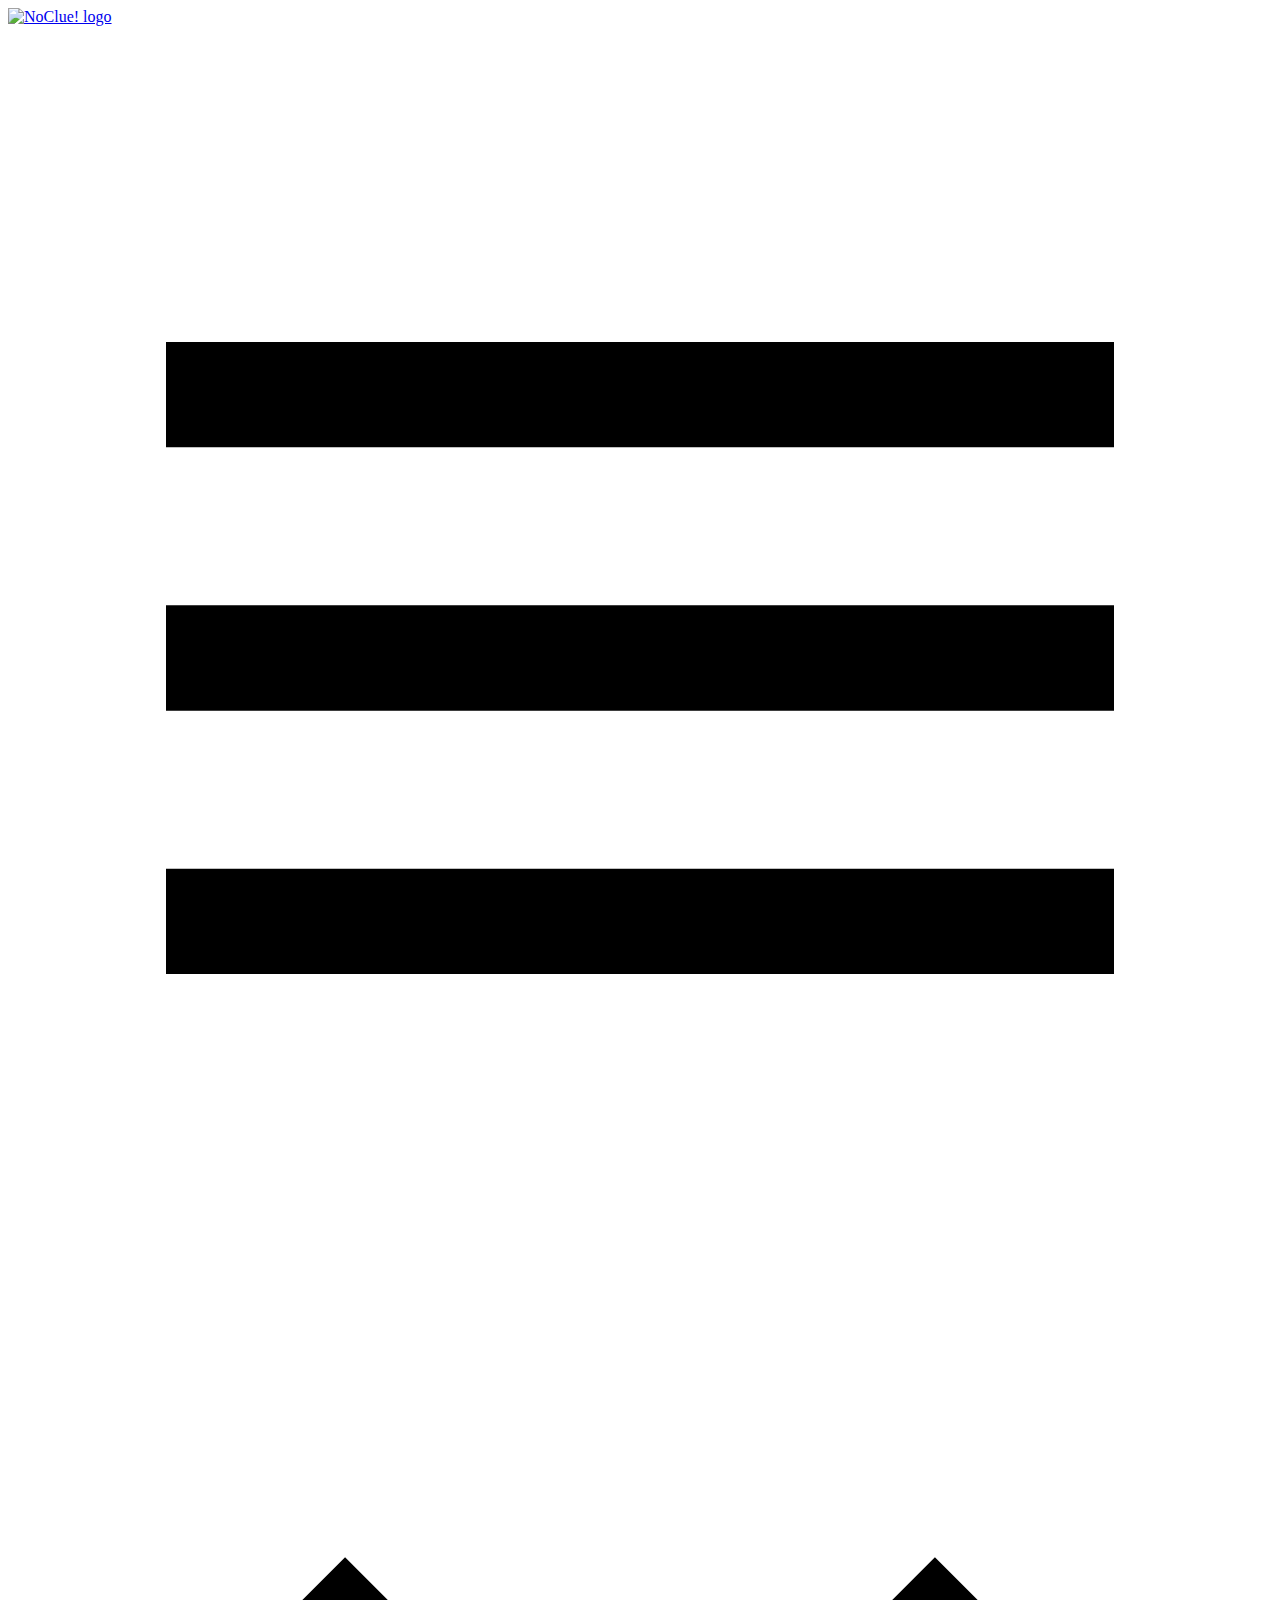
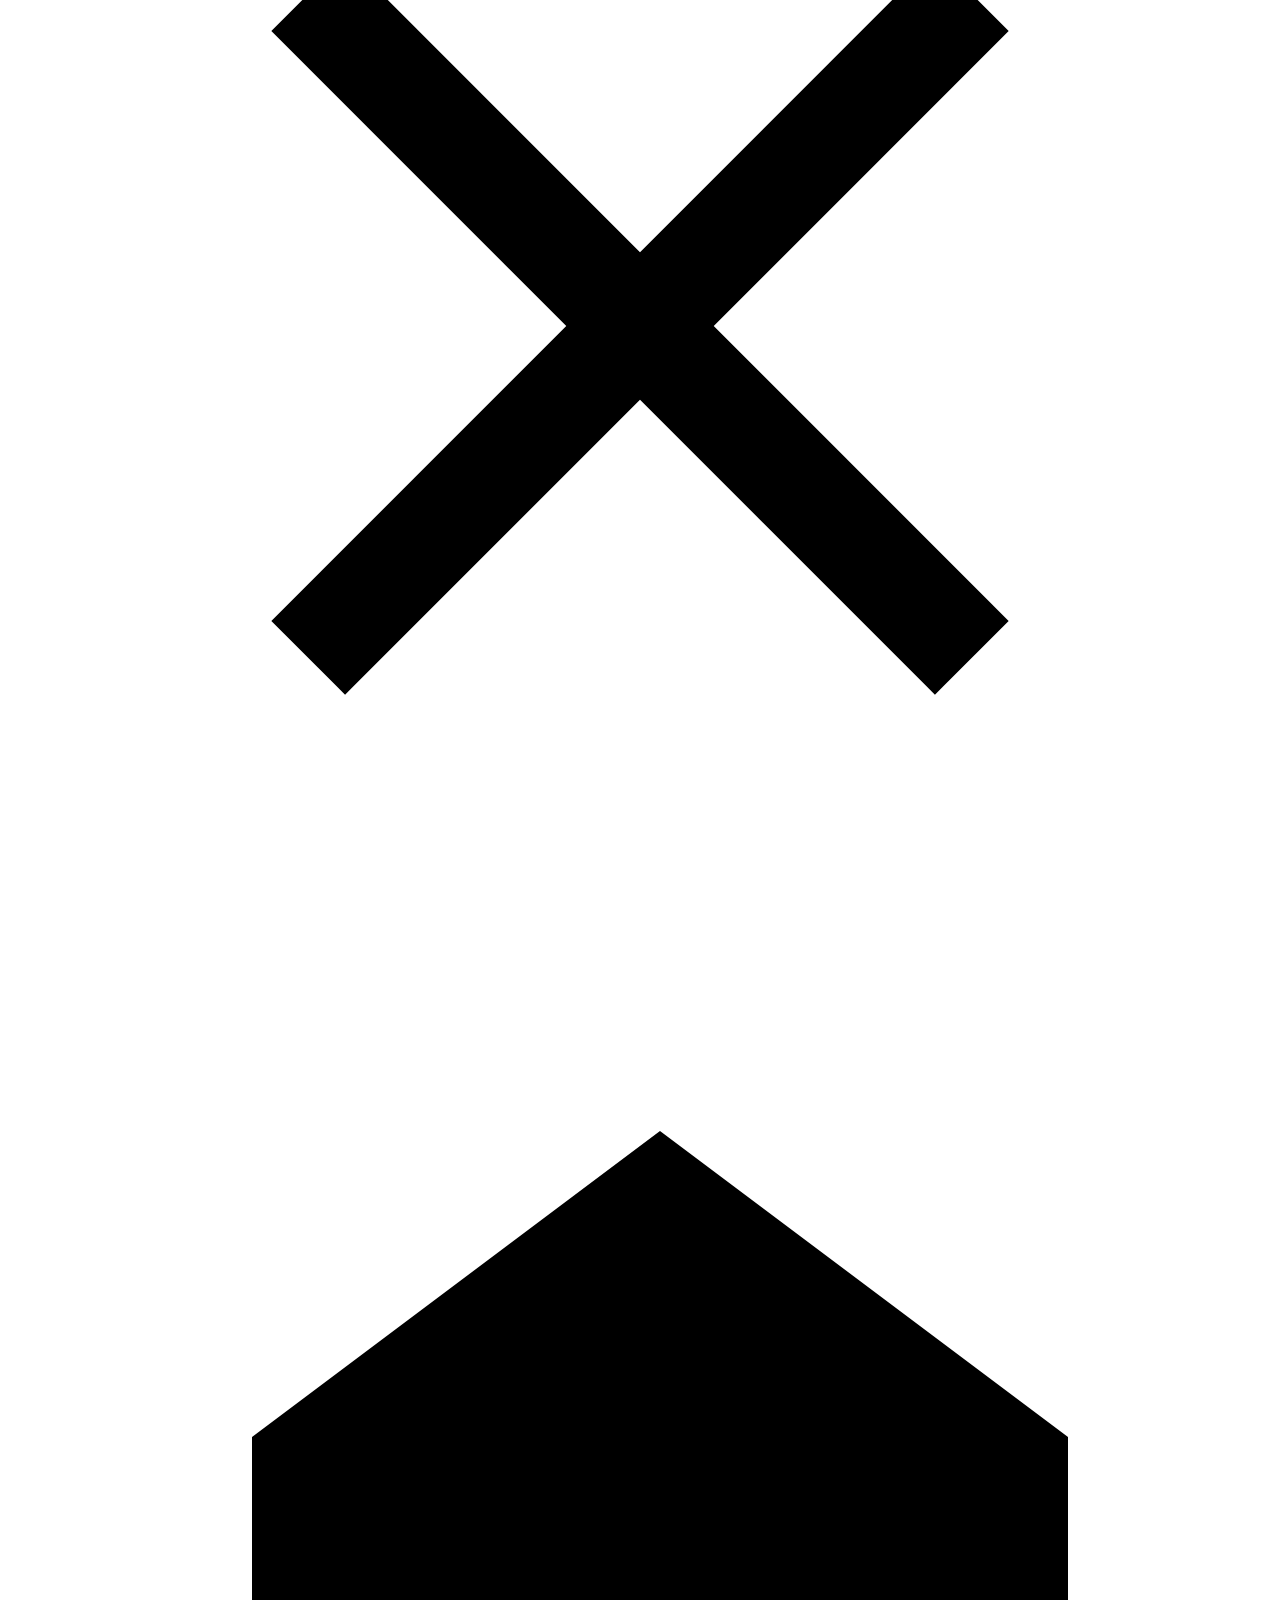
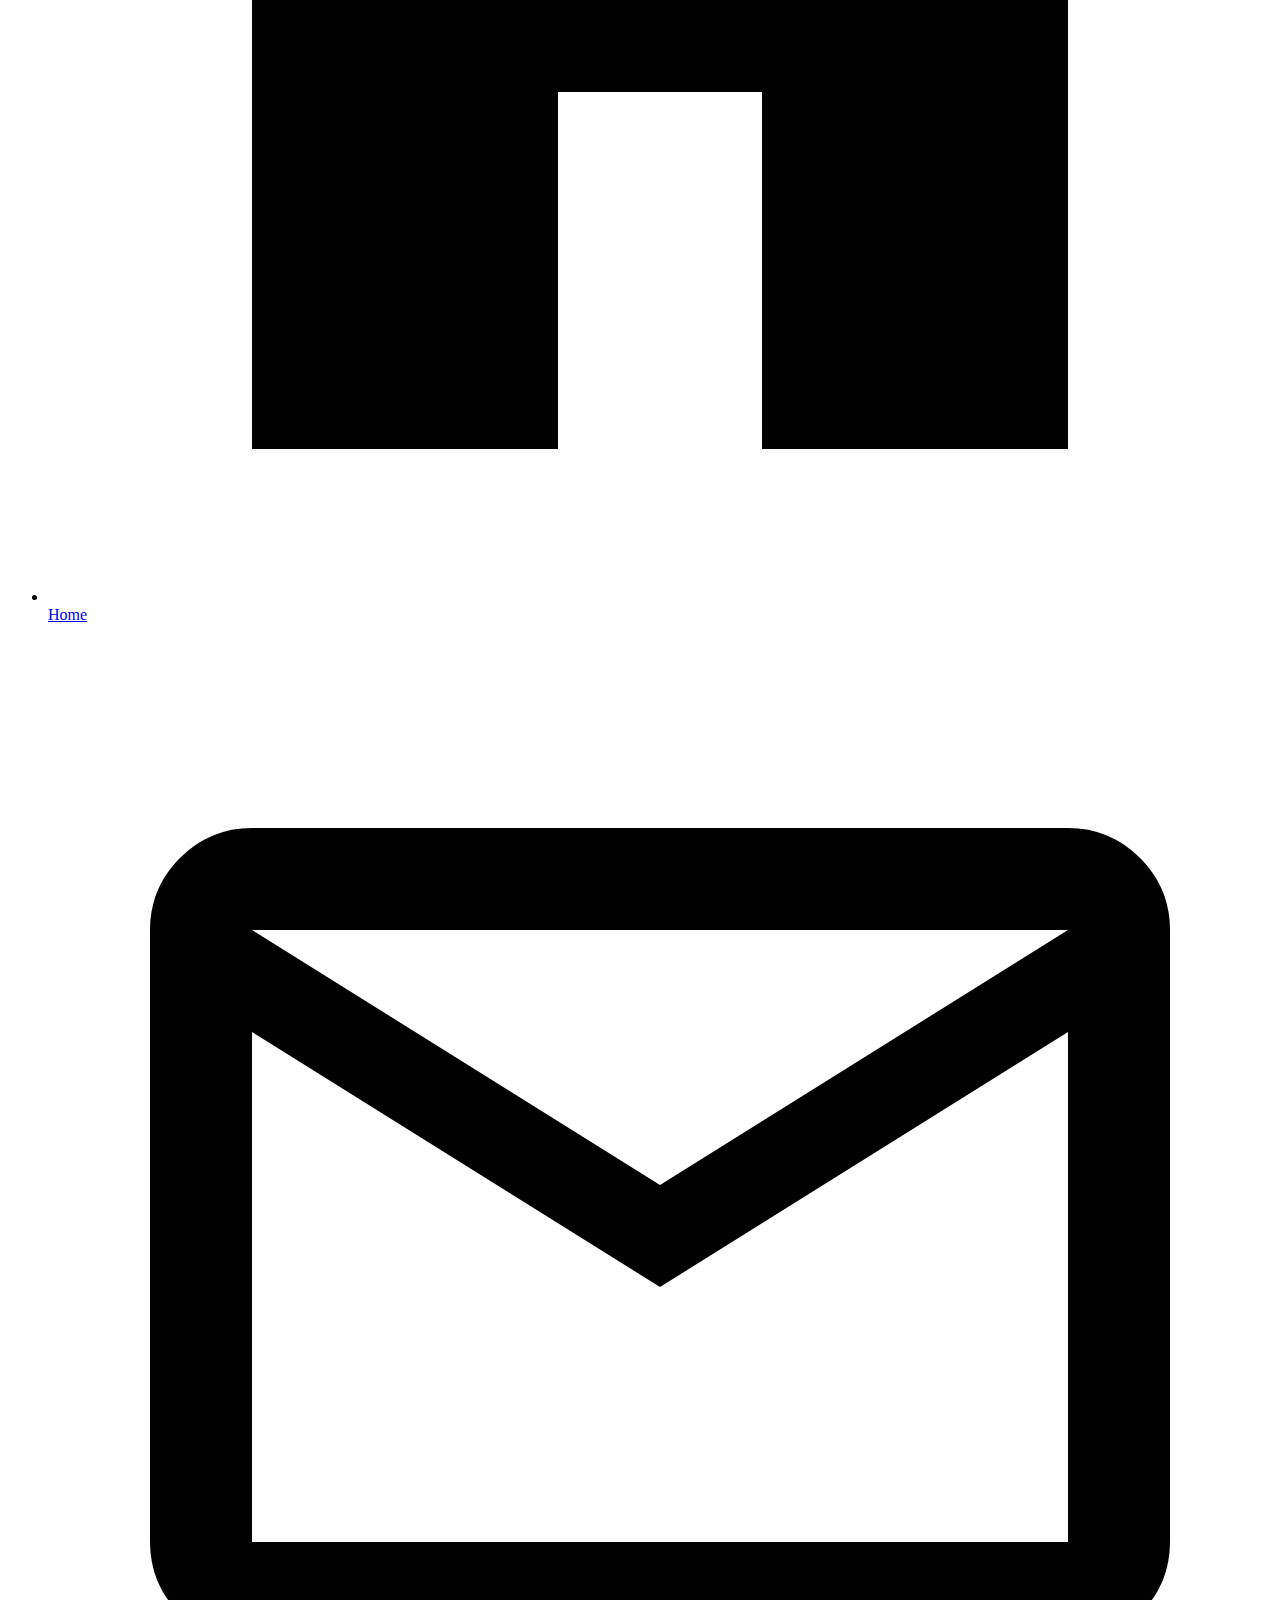
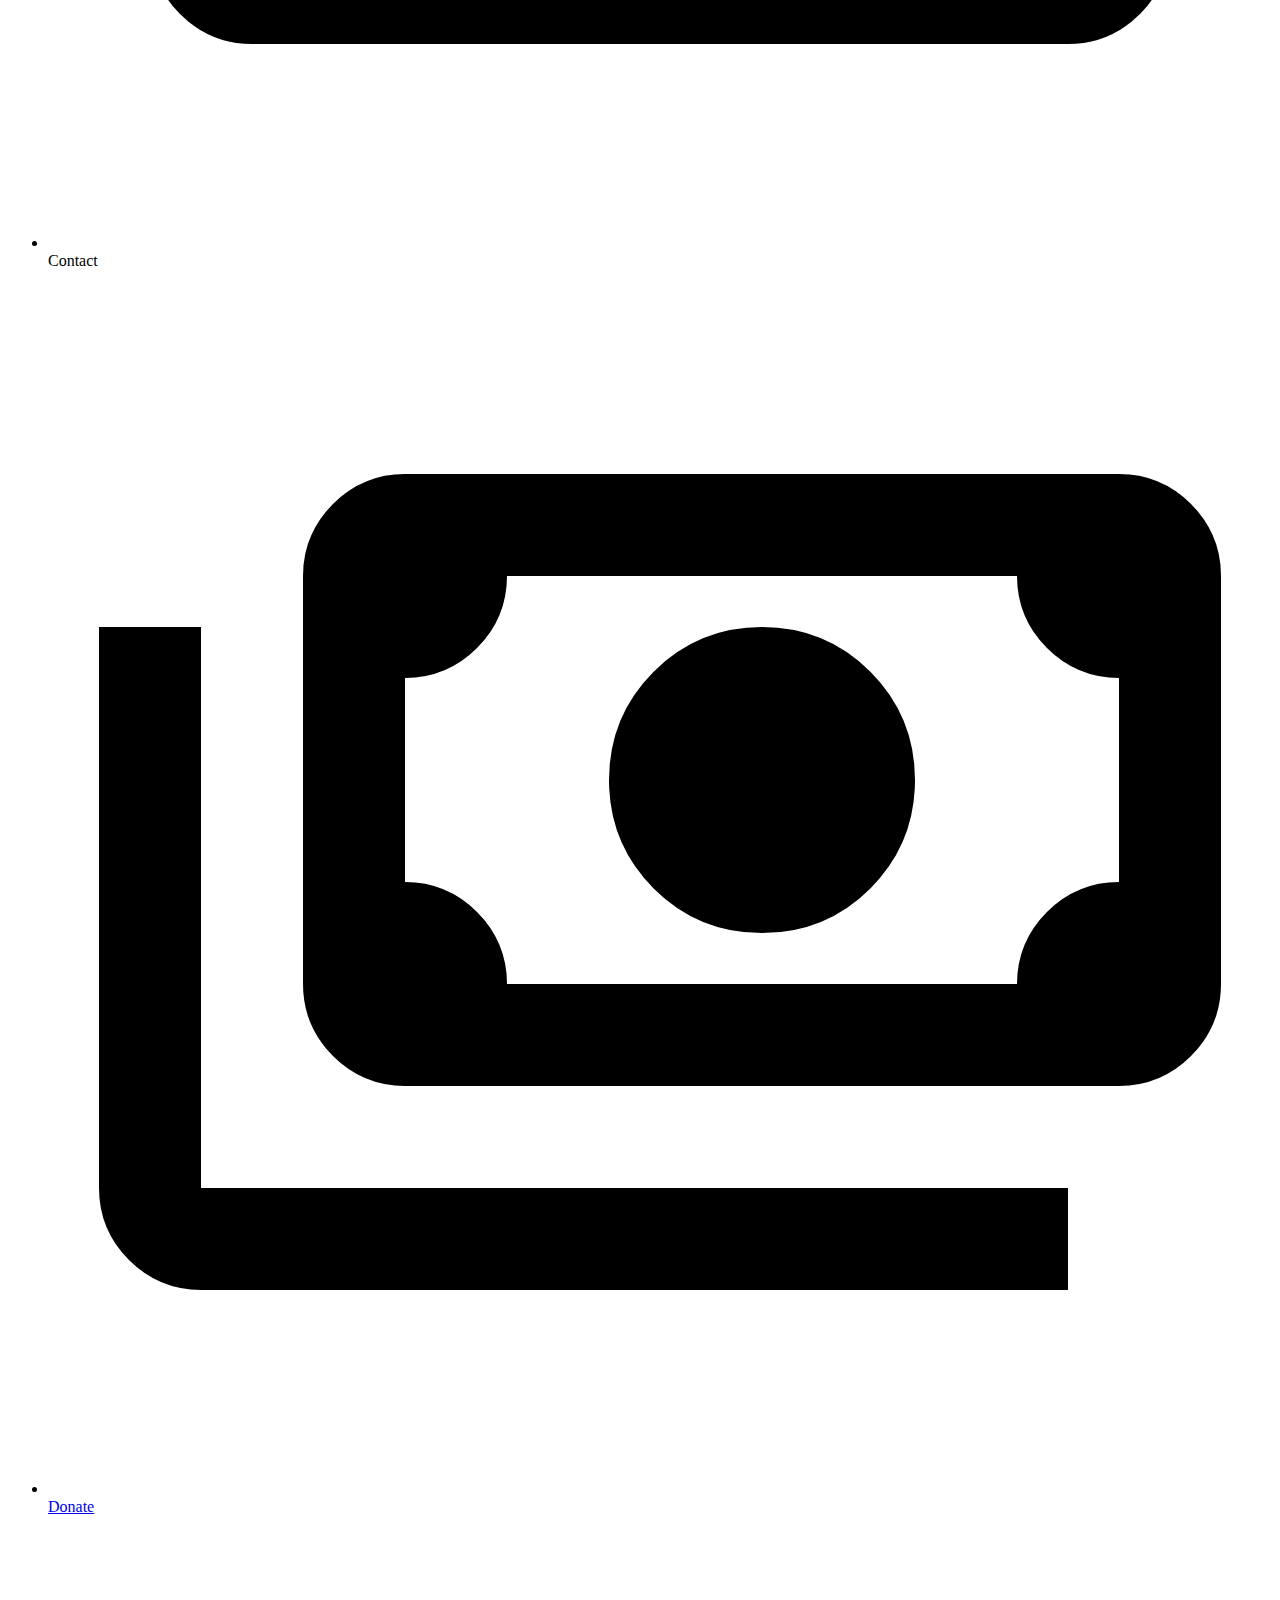
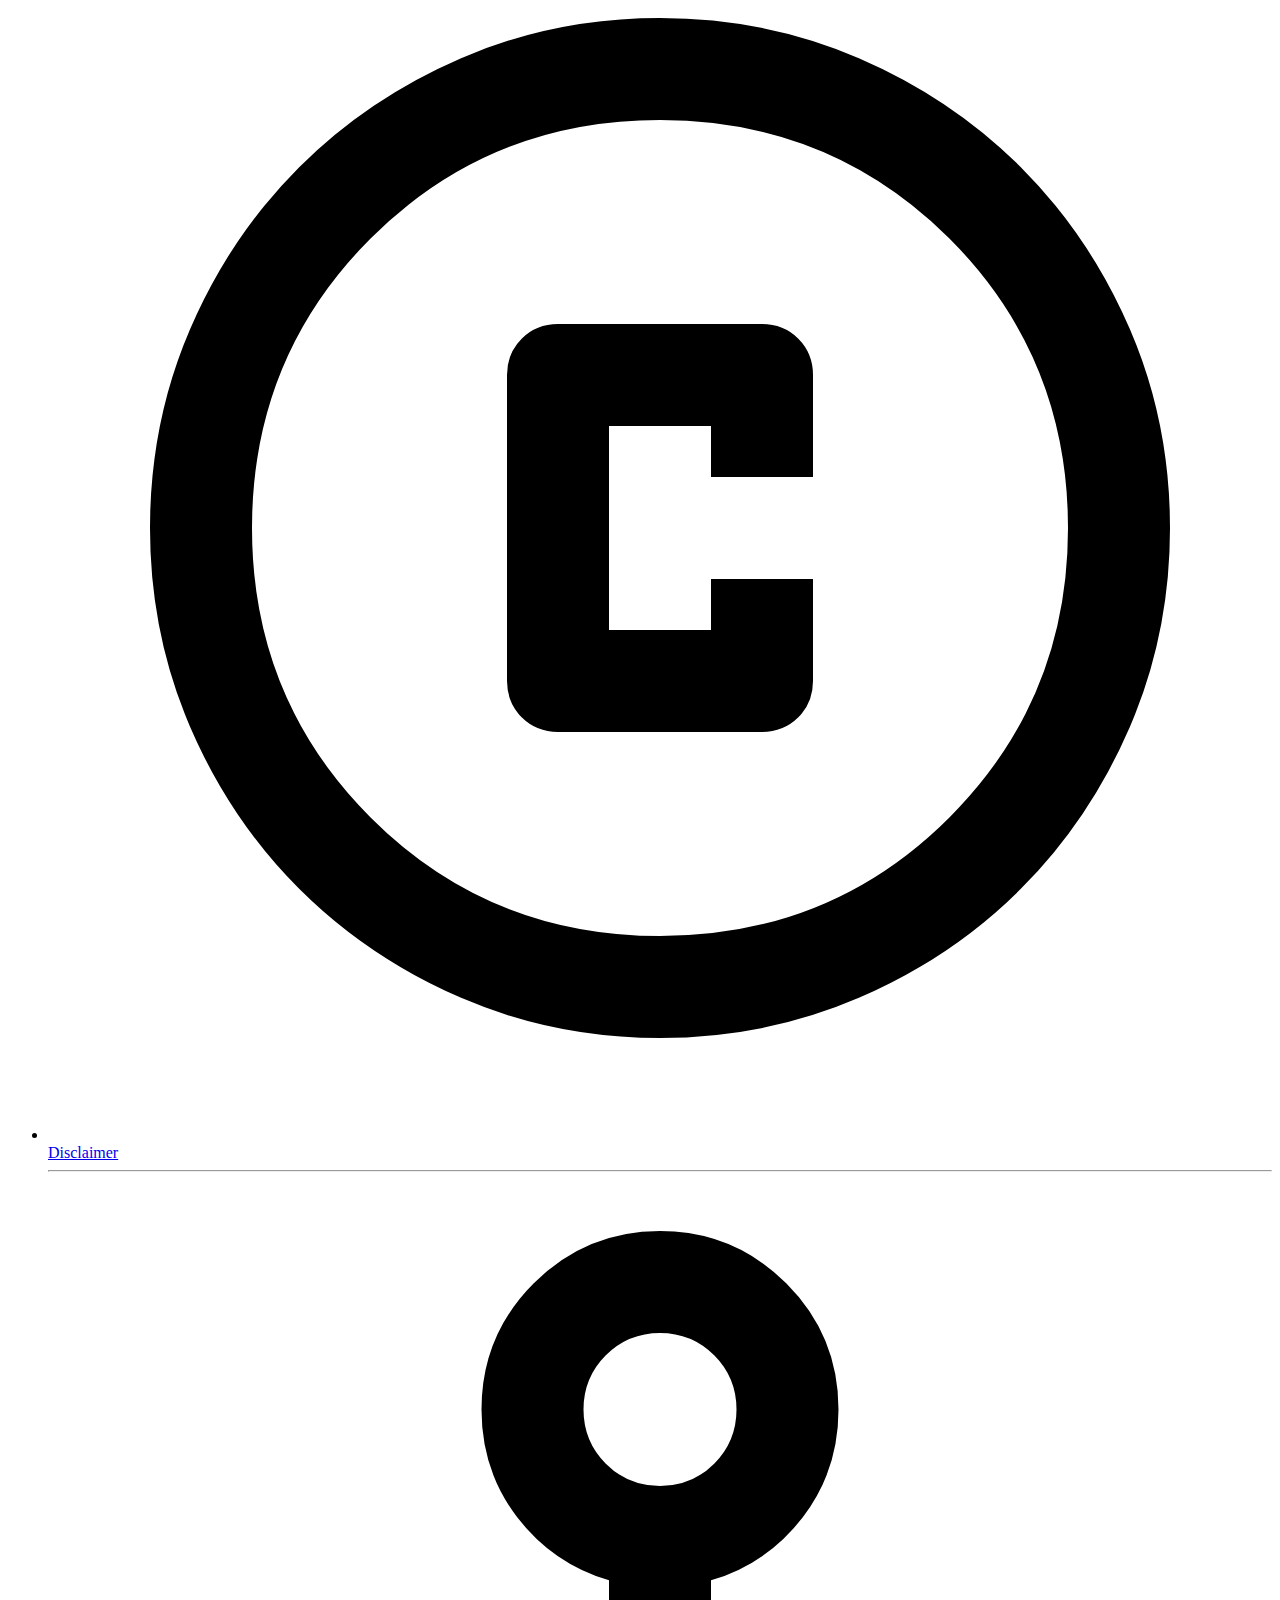
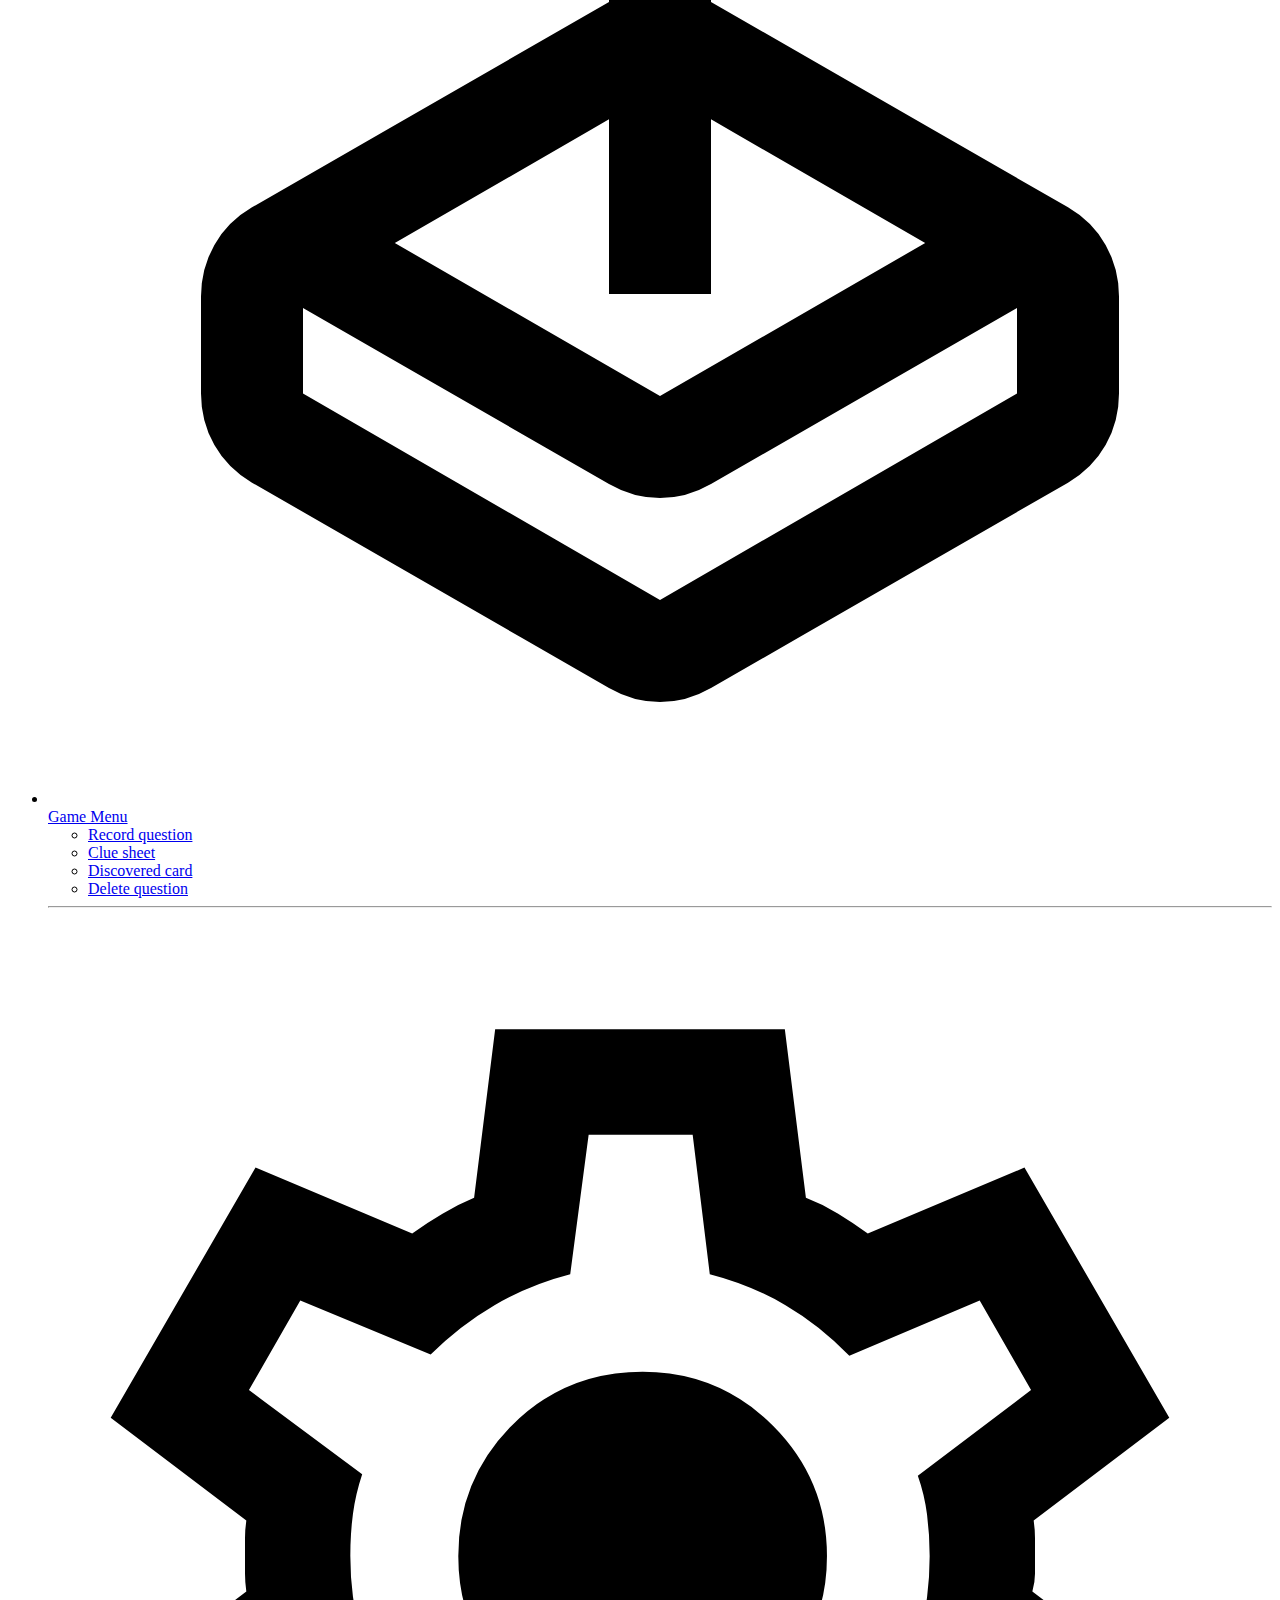
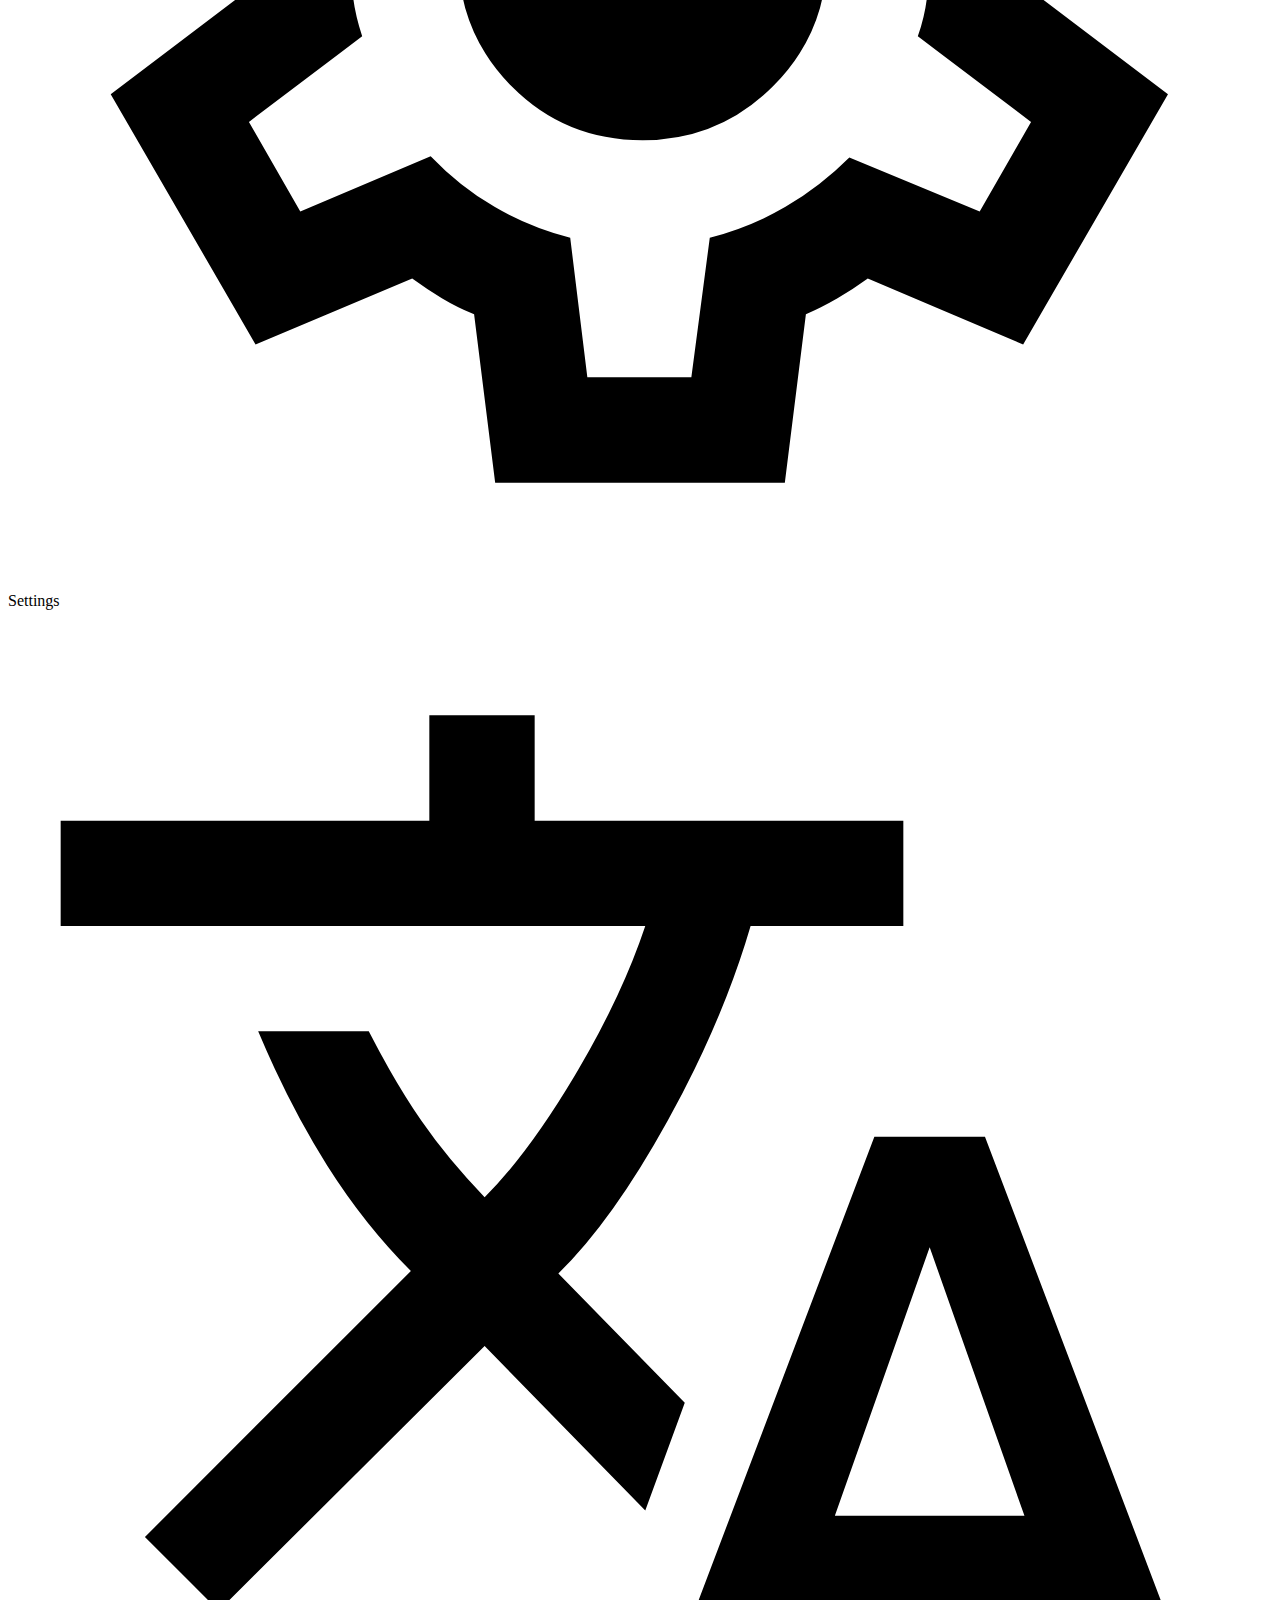
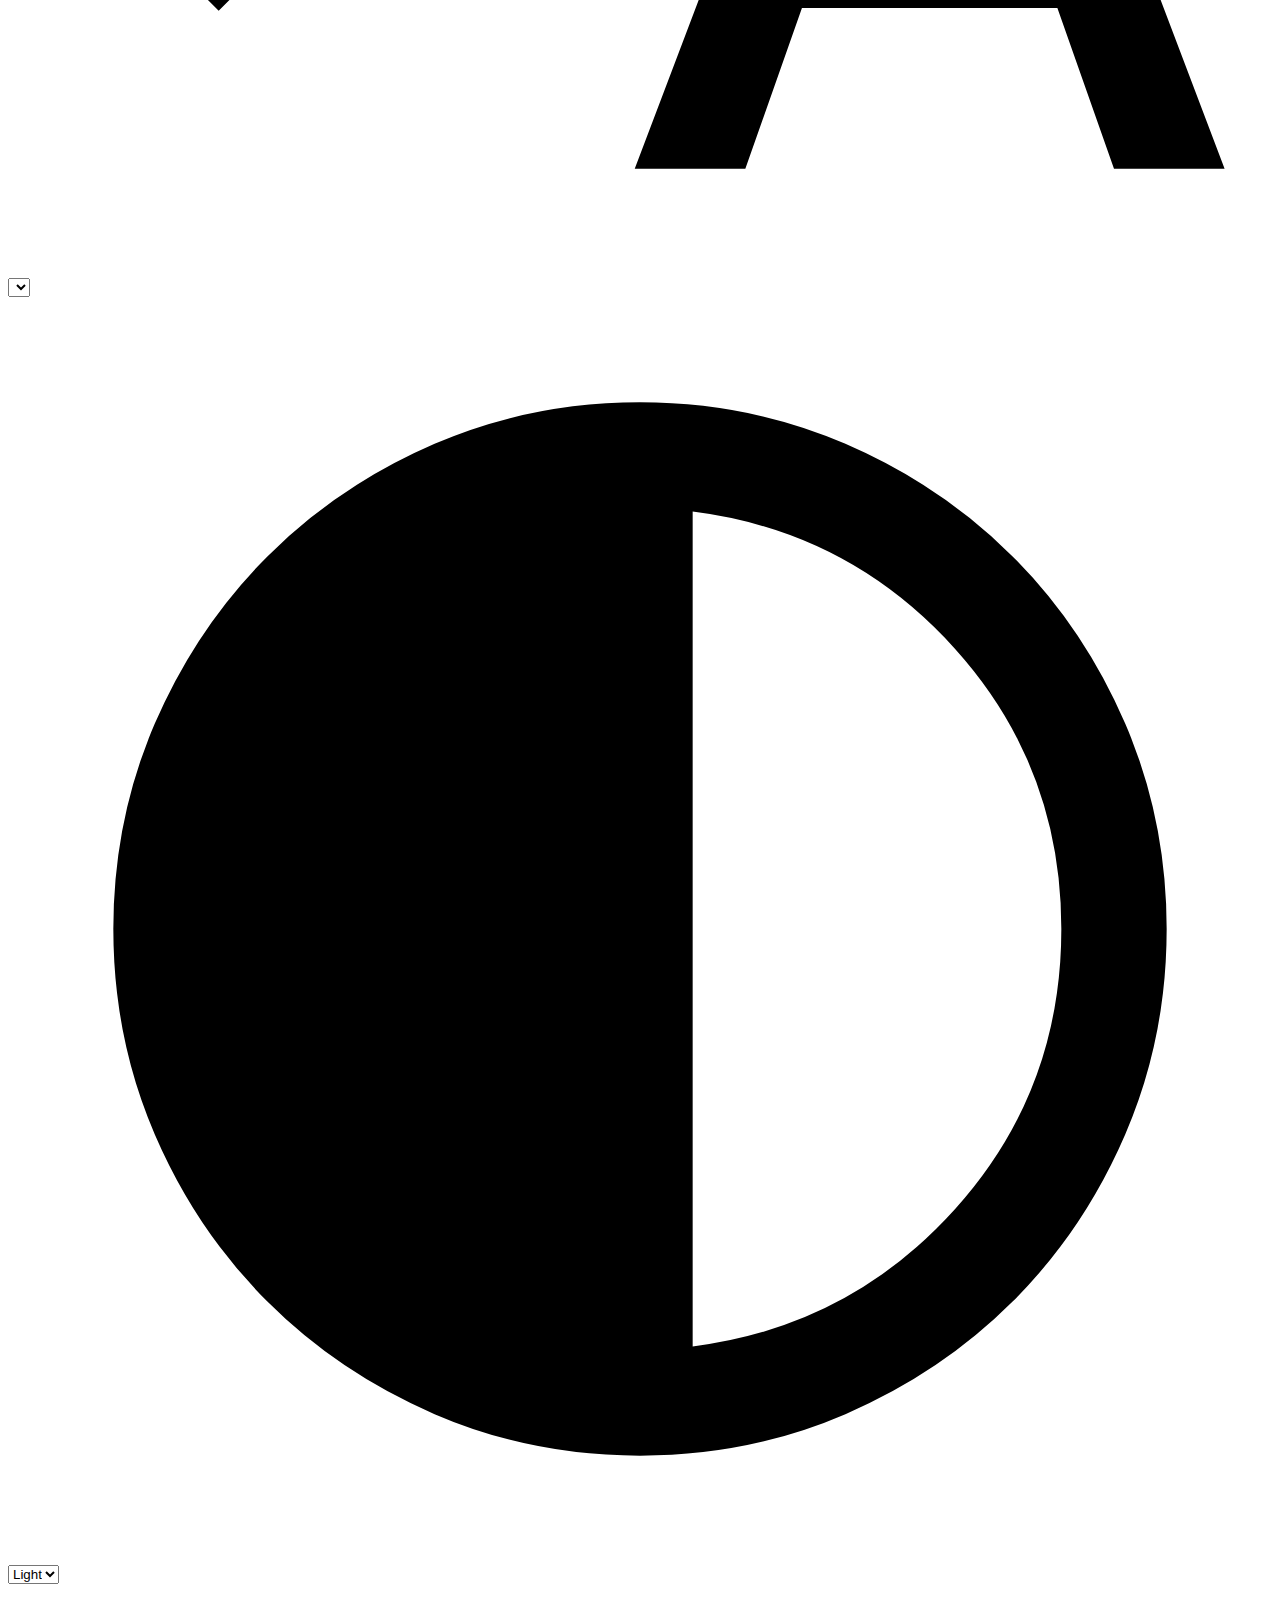
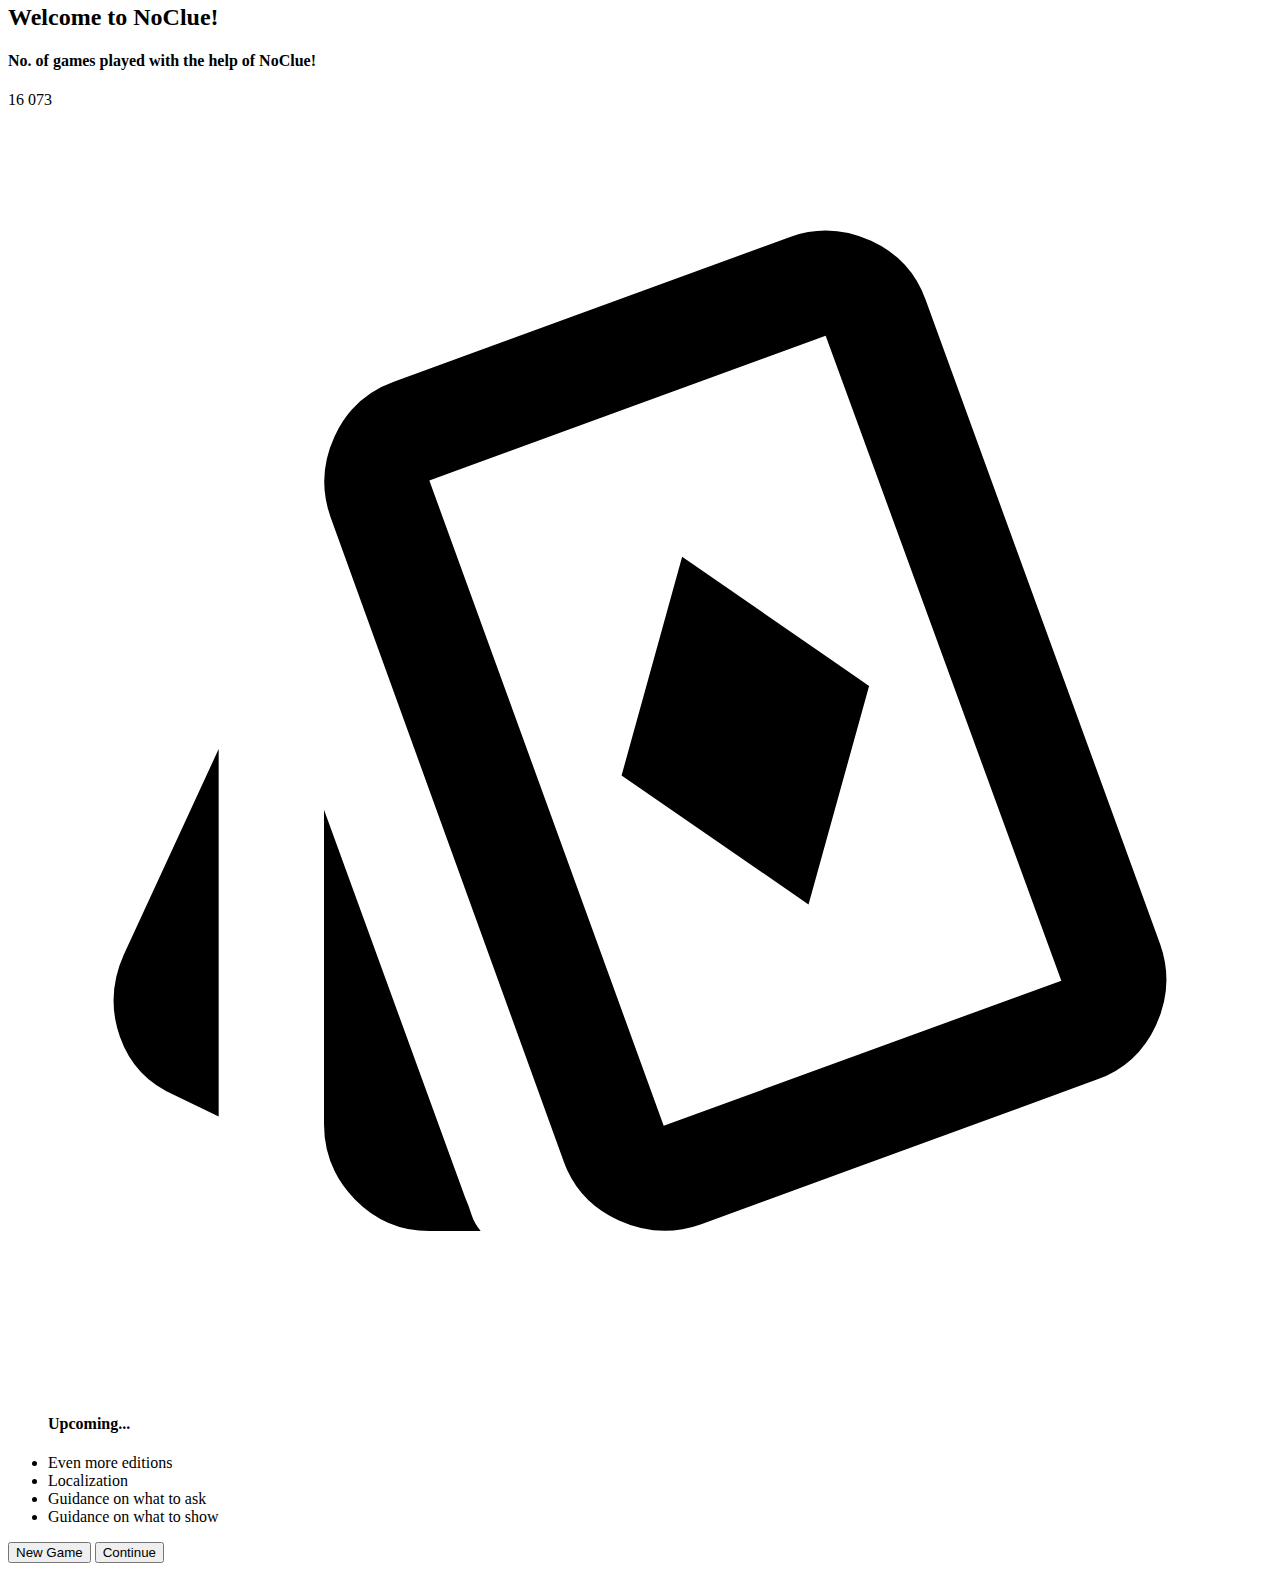
==== index.html @ 1441f602 "Add files via upload" ====
<!DOCTYPE html>
<html lang="en">
  <head>
    <meta charset="UTF-8" />
    <meta
      name="viewport"
      content="width=device-width, initial-scale=1.0"
    />
    <title>NoClue!</title>
    <!--Változtatandó-->
    <meta
      name="theme-color"
      content="#51bdec"
    />
    <meta
      name="robots"
      content="noai, noimageai"
    />
    <meta
      name="robots"
      content="index, follow"
    />
    <meta
      name="googlebot"
      content="index"
    />
    <meta
      name="googlebot"
      content="follow"
    />
    <meta
      name="googlebot-news"
      content="noindex"
    />
    <meta
      name="bingbot"
      content="index"
    />
    <meta
      name="duckduckbot"
      content="index"
    />
    <meta
      name="baiduspider"
      content="index"
    />
    <meta
      name="yandexbot"
      content="index"
    />

    <meta
      name="application-name"
      content="NoClue!"
    />
    <meta
      name="author"
      content="Veni DiVinci"
    />
    <meta
      name="description"
      content="Let's get you to win at Cluedo! Choose from numerous editions."
    />

    <link
      rel="stylesheet"
      href="code/style.css"
    />
    <script src="code/script.js"></script>
    <link
      rel="icon"
      href="design/favicon.png"
      type="image/png"
    />
    <link
      rel="shortcut icon"
      href="design/favicon.png"
      type="image/png"
    />
    <link
      rel="icon"
      href="design/favicon.ico"
      type="image/x-icon"
    />
  </head>
  <body>
    <header>
      <div class="logo-container">
        <a href="index.html">
          <img
            src="design/logo.png"
            alt="NoClue! logo"
          />
        </a>
      </div>
      <svg
        id="menu-open"
        xmlns="http://www.w3.org/2000/svg"
        viewBox="0 -960 960 960"
        style="width: var(--navigacio-meret); height: var(--navigacio-meret); fill: var(--navigacio-masodlagos-szin)"
      >
        <path d="M120-240v-80h720v80H120Zm0-200v-80h720v80H120Zm0-200v-80h720v80H120Z" />
      </svg>
      <svg
        class="hidden"
        id="menu-close"
        xmlns="http://www.w3.org/2000/svg"
        viewBox="0 -960 960 960"
        style="width: var(--navigacio-meret); height: var(--navigacio-meret); fill: var(--navigacio-masodlagos-szin)"
      >
        <path d="m256-200-56-56 224-224-224-224 56-56 224 224 224-224 56 56-224 224 224 224-56 56-224-224-224 224Z" />
      </svg>
    </header>
    <nav class="hidden">
      <ul>
        <li>
          <a href="index.html">
            <svg
              xmlns="http://www.w3.org/2000/svg"
              viewBox="0 -960 960 960"
            >
              <path d="M160-120v-480l320-240 320 240v480H560v-280H400v280H160Z" />
            </svg>
            Home
          </a>
        </li>
        <li>
          <a onclick='window.location.href = "mailto: info@noclue.app" + "?subject=" + encodeURIComponent("NoClue! experience")'>
            <svg
              xmlns="http://www.w3.org/2000/svg"
              viewBox="0 -960 960 960"
            >
              <path d="M160-160q-33 0-56.5-23.5T80-240v-480q0-33 23.5-56.5T160-800h640q33 0 56.5 23.5T880-720v480q0 33-23.5 56.5T800-160H160Zm320-280L160-640v400h640v-400L480-440Zm0-80 320-200H160l320 200ZM160-640v-80 480-400Z" />
            </svg>
            Contact
          </a>
        </li>

        <li>
          <a href="donate.html">
            <svg
              xmlns="http://www.w3.org/2000/svg"
              viewBox="0 -960 960 960"
            >
              <path d="M560-440q-50 0-85-35t-35-85q0-50 35-85t85-35q50 0 85 35t35 85q0 50-35 85t-85 35ZM280-320q-33 0-56.5-23.5T200-400v-320q0-33 23.5-56.5T280-800h560q33 0 56.5 23.5T920-720v320q0 33-23.5 56.5T840-320H280Zm80-80h400q0-33 23.5-56.5T840-480v-160q-33 0-56.5-23.5T760-720H360q0 33-23.5 56.5T280-640v160q33 0 56.5 23.5T360-400Zm440 240H120q-33 0-56.5-23.5T40-240v-440h80v440h680v80ZM280-400v-320 320Z" />
            </svg>
            Donate
          </a>
        </li>

        <li>
          <a href="disclaimer.html">
            <svg
              xmlns="http://www.w3.org/2000/svg"
              viewBox="0 -960 960 960"
            >
              <path d="M400-320h160q17 0 28.5-11.5T600-360v-80h-80v40h-80v-160h80v40h80v-80q0-17-11.5-28.5T560-640H400q-17 0-28.5 11.5T360-600v240q0 17 11.5 28.5T400-320Zm80 240q-83 0-156-31.5T197-197q-54-54-85.5-127T80-480q0-83 31.5-156T197-763q54-54 127-85.5T480-880q83 0 156 31.5T763-763q54 54 85.5 127T880-480q0 83-31.5 156T763-197q-54 54-127 85.5T480-80Zm0-80q134 0 227-93t93-227q0-134-93-227t-227-93q-134 0-227 93t-93 227q0 134 93 227t227 93Zm0-320Z" />
            </svg>
            Disclaimer
          </a>
        </li>
        <hr />
        <li id="game_menu">
          <a href="game.html">
            <svg
              xmlns="http://www.w3.org/2000/svg"
              viewBox="0 -960 960 960"
            >
              <path d="m272-440 208 120 208-120-168-97v137h-80v-137l-168 97Zm168-189v-17q-44-13-72-49.5T340-780q0-58 41-99t99-41q58 0 99 41t41 99q0 48-28 84.5T520-646v17l280 161q19 11 29.5 29.5T840-398v76q0 22-10.5 40.5T800-252L520-91q-19 11-40 11t-40-11L160-252q-19-11-29.5-29.5T120-322v-76q0-22 10.5-40.5T160-468l280-161Zm0 378L200-389v67l280 162 280-162v-67L520-251q-19 11-40 11t-40-11Zm40-469q25 0 42.5-17.5T540-780q0-25-17.5-42.5T480-840q-25 0-42.5 17.5T420-780q0 25 17.5 42.5T480-720Zm0 560Z" />
            </svg>
            Game Menu
          </a>
          <ul class="sublist">
            <li onclick="if (localStorage.getItem('Question')) { localStorage.removeItem('Question'); }"><a href="record-question.html">Record question</a></li>
            <li><a href="clue-sheet.html">Clue sheet</a></li>
            <li><a href="discovered-card.html">Discovered card</a></li>
            <li id="torles"><a href="delete-question.html">Delete question</a></li>
          </ul>
        </li>
        <hr />
      </ul>
      <div id="settings">
        <svg
          xmlns="http://www.w3.org/2000/svg"
          viewBox="0 -960 960 960"
        >
          <path d="m370-80-16-128q-13-5-24.5-12T307-235l-119 50L78-375l103-78q-1-7-1-13.5v-27q0-6.5 1-13.5L78-585l110-190 119 50q11-8 23-15t24-12l16-128h220l16 128q13 5 24.5 12t22.5 15l119-50 110 190-103 78q1 7 1 13.5v27q0 6.5-2 13.5l103 78-110 190-118-50q-11 8-23 15t-24 12L590-80H370Zm70-80h79l14-106q31-8 57.5-23.5T639-327l99 41 39-68-86-65q5-14 7-29.5t2-31.5q0-16-2-31.5t-7-29.5l86-65-39-68-99 42q-22-23-48.5-38.5T533-694l-13-106h-79l-14 106q-31 8-57.5 23.5T321-633l-99-41-39 68 86 64q-5 15-7 30t-2 32q0 16 2 31t7 30l-86 65 39 68 99-42q22 23 48.5 38.5T427-266l13 106Zm42-180q58 0 99-41t41-99q0-58-41-99t-99-41q-59 0-99.5 41T342-480q0 58 40.5 99t99.5 41Zm-2-140Z" />
        </svg>
        Settings
        <br />
        <svg
          xmlns="http://www.w3.org/2000/svg"
          viewBox="0 -960 960 960"
        >
          <path d="m476-80 182-480h84L924-80h-84l-43-122H603L560-80h-84ZM160-200l-56-56 202-202q-35-35-63.5-80T190-640h84q20 39 40 68t48 58q33-33 68.5-92.5T484-720H40v-80h280v-80h80v80h280v80H564q-21 72-63 148t-83 116l96 98-30 82-122-125-202 201Zm468-72h144l-72-204-72 204Z" />
        </svg>
        <select id="languages"></select>

        <svg
          xmlns="http://www.w3.org/2000/svg"
          viewBox="0 -960 960 960"
        >
          <path d="M480-80q-83 0-156-31.5T197-197q-54-54-85.5-127T80-480q0-83 31.5-156T197-763q54-54 127-85.5T480-880q83 0 156 31.5T763-763q54 54 85.5 127T880-480q0 83-31.5 156T763-197q-54 54-127 85.5T480-80Zm40-83q119-15 199.5-104.5T800-480q0-123-80.5-212.5T520-797v634Z" />
        </svg>
        <select id="theme">
          <option value="1">Light</option>
          <option value="2">Dark</option>
        </select>
      </div>
    </nav>
    <article>
      <h2>Welcome to NoClue!</h2>

      <div id="counter">
        <h4>No. of games played with the help of NoClue!</h4>
        <p>16 073</p>
        <svg
          xmlns="http://www.w3.org/2000/svg"
          viewBox="0 -960 960 960"
        >
          <path d="m608-368 46-166-142-98-46 166 142 98ZM160-207l-33-16q-31-13-42-44.5t3-62.5l72-156v279Zm160 87q-33 0-56.5-24T240-201v-239l107 294q3 7 5 13.5t7 12.5h-39Zm206-5q-31 11-62-3t-42-45L245-662q-11-31 3-61.5t45-41.5l301-110q31-11 61.5 3t41.5 45l178 489q11 31-3 61.5T827-235L526-125Zm-28-75 302-110-179-490-301 110 178 490Zm62-300Z" />
        </svg>
      </div>
      <ul id="upcoming">
        <h4>Upcoming...</h4>
        <li>Even more editions</li>
        <li>Localization</li>
        <li>Guidance on what to ask</li>
        <li>Guidance on what to show</li>
      </ul>

      <div id="main-actions">
        <button onclick="iranyitas('new_game')">New Game</button>
        <button onclick="iranyitas('continue')">Continue</button>
      </div>
    </article>
  </body>

  <script>
    window.onload = function () {
      localStorage.setItem("Languages", languages);

      if (!localStorage.getItem("Setup step")) {
        document.getElementById("continue").style.display = "none";
      }
    };
    function iranyitas(command) {
      if (command == "new_game") {
        language = localStorage.getItem("Language") || "EN";
        localStorage.clear();
        localStorage.setItem("Language", language);
        window.location.href = "game.html";
      } else if (command == "continue") {
        window.location.href = "game.html";
      }
    }
  </script>
</html>
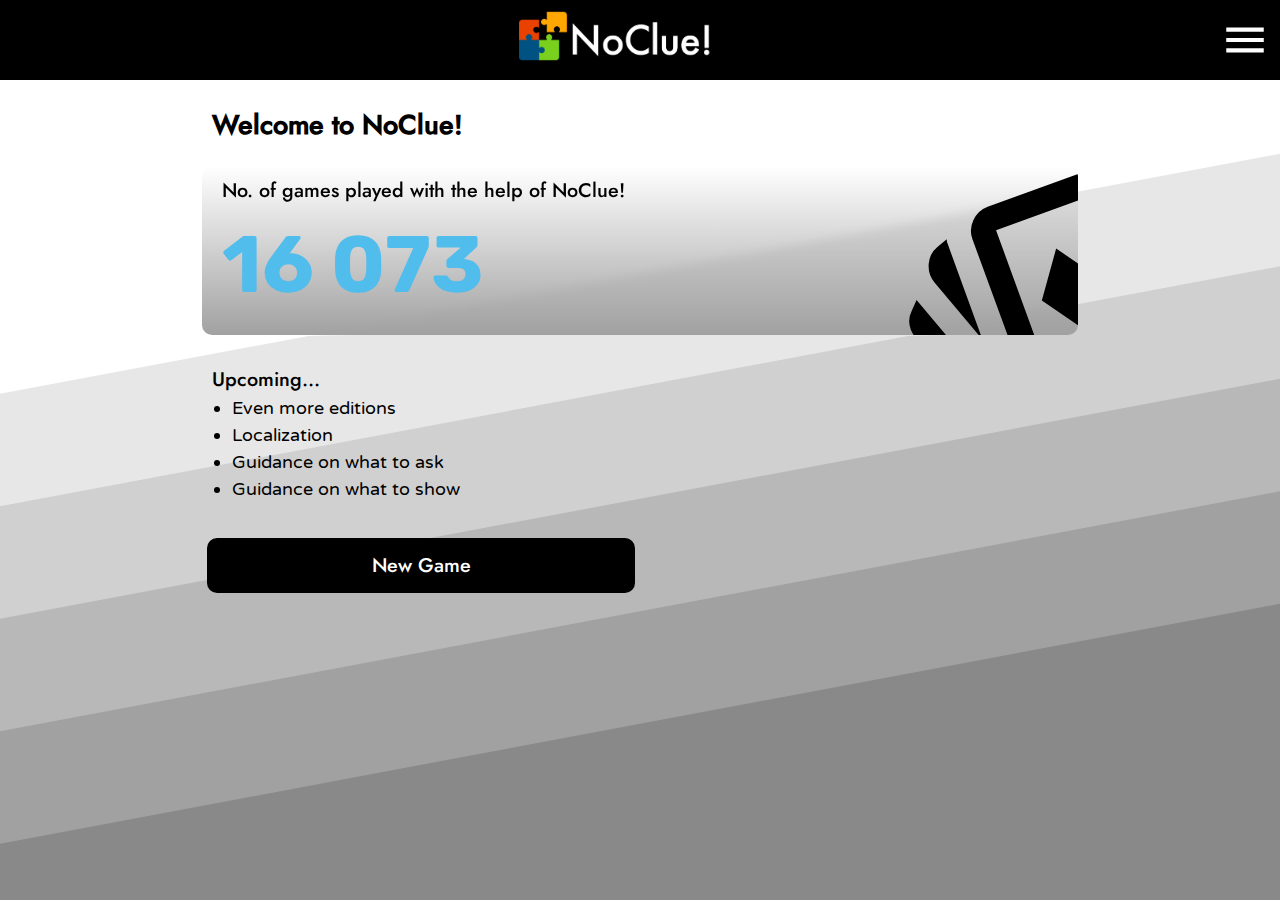
==== commit 3a21705d: "Update index.html" ====
--- a/index.html
+++ b/index.html
@@ -231,7 +231,7 @@
 
       <div id="main-actions">
         <button onclick="iranyitas('new_game')">New Game</button>
-        <button onclick="iranyitas('continue')">Continue</button>
+        <button onclick="iranyitas('continue')" id="continue">Continue</button>
       </div>
     </article>
   </body>
--- a/code/style.css
+++ b/code/style.css
@@ -0,0 +1,760 @@
+@font-face {
+  font-family: "Valera";
+  src: url("../design/Varela.ttf") format("truetype");
+}
+
+@font-face {
+  font-family: "Jost";
+  src: url("../design/Jost.ttf") format("truetype");
+}
+
+@font-face {
+  font-family: "Rubik";
+  src: url("../design/Rubik.ttf") format("truetype");
+}
+
+@font-face {
+  font-family: "Corinthia";
+  src: url("../design/Corinthia.ttf") format("truetype");
+}
+
+* {
+  margin: 0;
+  padding: 0;
+  box-sizing: border-box;
+}
+
+:root {
+  --betu-elsodleges: "Jost", "Arial";
+  --betu-masodlagos: "Valera", "Arial";
+  --fejlec-magassag: 80px;
+  --navigacio-meret: 50px;
+  --drag-svg-meret: 35px;
+  --padding-meret: 10px;
+  --margin-meret: 15px;
+  --border-radius: 10px;
+  --blur-meret: 5px;
+  --animacio: transform 0.3s ease-in-out;
+  --konstans-feher: #ffffff;
+  --konstans-fekete: #000000;
+  --valtozo-feher: #ffffff;
+  --valtozo-fekete: #000000;
+  --tema-szin: #51bdec;
+  --invalid-szin: #c8414180;
+  --valid-szin: #32e19680;
+  --figyelem-szin: #f0f000;
+  --tile-szin: #afafaf;
+  --tile-szin-atlatszo: #afafaf80;
+
+  --arnyek: 10px 10px 11px -6px rgba(0, 0, 0, 0.5);
+
+  --skalazas: scale(1.05);
+
+  --szin1: linear-gradient(315deg, hsl(0deg 98% 68%) 0%, hsl(6deg 100% 67%) 18%, hsl(12deg 100% 65%) 26%, hsl(19deg 100% 64%) 33%, hsl(24deg 100% 62%) 39%, hsl(30deg 100% 61%) 44%, hsl(35deg 100% 59%) 50%, hsl(40deg 100% 57%) 56%, hsl(45deg 100% 55%) 61%, hsl(49deg 100% 54%) 67%, hsl(53deg 100% 53%) 74%, hsl(56deg 100% 54%) 82%, hsl(60deg 100% 57%) 100%);
+  --szin3: linear-gradient(315deg, hsl(39deg 100% 57%) 0%, hsl(41deg 100% 57%) 18%, hsl(42deg 100% 58%) 26%, hsl(44deg 99% 58%) 33%, hsl(46deg 99% 59%) 39%, hsl(47deg 98% 59%) 44%, hsl(49deg 97% 60%) 50%, hsl(51deg 96% 61%) 56%, hsl(53deg 95% 62%) 61%, hsl(56deg 94% 63%) 67%, hsl(58deg 92% 64%) 74%, hsl(61deg 93% 65%) 82%, hsl(64deg 100% 68%) 100%);
+  --szin2: linear-gradient(315deg, hsl(116deg 73% 49%) 0%, hsl(108deg 70% 52%) 18%, hsl(103deg 70% 55%) 26%, hsl(99deg 70% 57%) 33%, hsl(95deg 71% 60%) 39%, hsl(92deg 71% 63%) 44%, hsl(88deg 72% 65%) 50%, hsl(85deg 72% 68%) 56%, hsl(82deg 73% 71%) 61%, hsl(79deg 74% 74%) 67%, hsl(76deg 75% 77%) 74%, hsl(74deg 77% 80%) 82%, hsl(71deg 79% 83%) 100%);
+  --szin4: linear-gradient(315deg, hsl(218deg 73% 49%) 0%, hsl(209deg 100% 44%) 18%, hsl(206deg 100% 45%) 26%, hsl(203deg 100% 46%) 33%, hsl(201deg 100% 46%) 39%, hsl(198deg 100% 47%) 44%, hsl(195deg 100% 47%) 50%, hsl(195deg 87% 55%) 56%, hsl(194deg 84% 62%) 61%, hsl(192deg 82% 67%) 67%, hsl(190deg 80% 73%) 74%, hsl(187deg 79% 78%) 82%, hsl(183deg 79% 83%) 100%);
+  --szin5: linear-gradient(315deg, hsl(75deg 100% 57%) 0%, hsl(73deg 98% 57%) 18%, hsl(71deg 95% 57%) 26%, hsl(68deg 93% 58%) 33%, hsl(66deg 90% 58%) 39%, hsl(64deg 88% 58%) 44%, hsl(62deg 85% 59%) 50%, hsl(59deg 84% 60%) 56%, hsl(57deg 87% 61%) 61%, hsl(55deg 91% 63%) 67%, hsl(53deg 94% 65%) 74%, hsl(51deg 97% 66%) 82%, hsl(49deg 100% 68%) 100%);
+  --szin6: linear-gradient(315deg, hsl(271deg 73% 49%) 0%, hsl(266deg 71% 54%) 18%, hsl(262deg 72% 58%) 26%, hsl(258deg 74% 62%) 33%, hsl(255deg 76% 65%) 39%, hsl(252deg 78% 68%) 44%, hsl(249deg 79% 71%) 50%, hsl(246deg 81% 74%) 56%, hsl(243deg 81% 76%) 61%, hsl(240deg 82% 78%) 67%, hsl(238deg 82% 80%) 74%, hsl(236deg 81% 81%) 82%, hsl(234deg 79% 83%) 100%);
+  --szin7: linear-gradient(315deg, hsl(158deg 32% 45%) 0%, hsl(166deg 36% 45%) 18%, hsl(172deg 40% 45%) 26%, hsl(177deg 42% 46%) 33%, hsl(182deg 43% 47%) 39%, hsl(186deg 44% 50%) 44%, hsl(189deg 50% 54%) 50%, hsl(193deg 55% 58%) 56%, hsl(196deg 60% 62%) 61%, hsl(200deg 64% 66%) 67%, hsl(204deg 69% 70%) 74%, hsl(208deg 75% 75%) 82%, hsl(214deg 80% 79%) 100%);
+  --szin8: linear-gradient(315deg, hsl(278deg 100% 62%) 0%, hsl(278deg 100% 65%) 18%, hsl(279deg 100% 67%) 26%, hsl(279deg 100% 69%) 33%, hsl(279deg 100% 71%) 39%, hsl(280deg 100% 73%) 44%, hsl(280deg 100% 75%) 50%, hsl(281deg 100% 77%) 56%, hsl(281deg 100% 79%) 61%, hsl(282deg 100% 80%) 67%, hsl(282deg 100% 82%) 74%, hsl(283deg 100% 84%) 82%, hsl(283deg 100% 86%) 100%);
+  --szin9: linear-gradient(315deg, hsl(24deg 35% 42%) 0%, hsl(26deg 33% 44%) 18%, hsl(27deg 31% 46%) 26%, hsl(29deg 29% 49%) 33%, hsl(30deg 28% 51%) 39%, hsl(32deg 29% 54%) 44%, hsl(34deg 30% 57%) 50%, hsl(35deg 31% 59%) 56%, hsl(37deg 32% 62%) 61%, hsl(39deg 33% 65%) 67%, hsl(41deg 34% 67%) 74%, hsl(43deg 35% 70%) 82%, hsl(46deg 36% 73%) 100%);
+
+  --delete-svg-meret: 35px;
+  --delete-svg-szin: var(--konstans-feher);
+
+  --hatter-kep: url("data:image/svg+xml,%3Csvg xmlns='http://www.w3.org/2000/svg' width='100%25' height='100%25' viewBox='0 0 1600 800'%3E%3Cg %3E%3Cpolygon fill='%23e7e7e7' points='1600 160 0 460 0 350 1600 50'/%3E%3Cpolygon fill='%23d0d0d0' points='1600 260 0 560 0 450 1600 150'/%3E%3Cpolygon fill='%23b8b8b8' points='1600 360 0 660 0 550 1600 250'/%3E%3Cpolygon fill='%23a1a1a1' points='1600 460 0 760 0 650 1600 350'/%3E%3Cpolygon fill='%23898989' points='1600 800 0 800 0 750 1600 450'/%3E%3C/g%3E%3C/svg%3E");
+  --valtozo-hatter-szin: rgba(255, 255, 255, 1);
+
+  --nav-arnyek: "";
+
+  --szin1: #2f7eac;
+  --szin2: #1d987a;
+  --szin3: #ce5c4b;
+  --szin4: #c88e6f;
+  --szin5: #eacc57;
+  --szin6: #1ab1bc;
+  --szin7: #a1e17e;
+  --szin8: #d1ba96;
+  --szin9: #c18fff;
+}
+
+body {
+  font-family: var(--betu-masodlagos);
+  color: var(--valtozo-fekete);
+  font-size: 18px;
+  line-height: 1.5;
+  background-image: var(--hatter-kep);
+  background-color: var(--valtozo-hatter-szin);
+  background-attachment: fixed;
+  background-size: cover;
+}
+
+.tile,
+.subtile,
+button,
+select,
+summary,
+a,
+img,
+svg {
+  cursor: pointer;
+}
+
+a,
+a:visited,
+a:hover,
+a:focus,
+a:active {
+  text-decoration: none;
+  color: inherit;
+}
+
+h1,
+h2 {
+  margin-top: var(--margin-meret);
+  font-family: var(--betu-elsodleges);
+  margin-bottom: 20px;
+  padding-left: var(--padding-meret);
+}
+
+.tile {
+  border-radius: var(--border-radius);
+  background-color: var(--tile-szin-atlatszo);
+  padding: var(--padding-meret);
+  border: 2px solid var(--konstans-fekete);
+  backdrop-filter: blur(var(--blur-meret));
+  -webkit-backdrop-filter: blur(var(--blur-meret));
+  filter: saturate(1.3);
+  transition: var(--animacio);
+  color: var(--konstans-fekete);
+  font-size: 1.2em;
+}
+
+.subtile {
+  border-radius: var(--border-radius);
+  padding: var(--padding-meret);
+  border: 2px solid var(--konstans-fekete);
+  transition: var(--animacio);
+  color: var(--konstans-fekete);
+  font-size: 1.1em;
+  vertical-align: text-top;
+}
+
+.tile:hover,
+.subtile:hover {
+  transform: var(--skalazas);
+}
+
+.tile:nth-child(1),
+.subtile:nth-child(2) {
+  background: var(--szin1);
+}
+.tile:nth-child(2),
+.subtile:nth-child(3) {
+  background: var(--szin2);
+}
+.tile:nth-child(3),
+.subtile:nth-child(4) {
+  background: var(--szin3);
+}
+.tile:nth-child(4),
+.subtile:nth-child(5) {
+  background: var(--szin4);
+}
+.tile:nth-child(5),
+.subtile:nth-child(6) {
+  background: var(--szin5);
+}
+.tile:nth-child(6),
+.subtile:nth-child(7) {
+  background: var(--szin6);
+}
+.tile:nth-child(7),
+.subtile:nth-child(8) {
+  background: var(--szin7);
+}
+.tile:nth-child(8),
+.subtile:nth-child(9) {
+  background: var(--szin8);
+}
+.tile:nth-child(9),
+.subtile:nth-child(10) {
+  background: var(--szin9);
+}
+
+.tile:has(table),
+.tile:has(.subtile) {
+  background: none !important;
+  background-color: none !important;
+  -webkit-box-shadow: var(--arnyek);
+  -moz-box-shadow: var(--arnyek);
+  cursor: unset;
+  box-shadow: none;
+  color: var(--valtozo-fekete);
+  border: 2px solid var(--valtozo-fekete);
+  font-size: 1em;
+}
+
+.selected:not(:has(table)) {
+  filter: saturate(2);
+  text-decoration: underline;
+  -webkit-box-shadow: var(--arnyek);
+  -moz-box-shadow: var(--arnyek);
+  box-shadow: var(--arnyek);
+  transition: var(--animacio);
+  transform: var(--skalazas);
+}
+
+.inactive:not(:has(table)) {
+  filter: saturate(0.9);
+  filter: contrast(0.8);
+}
+
+.unimportant {
+  text-decoration: line-through;
+}
+
+.disabled {
+  cursor: not-allowed;
+  pointer-events: none;
+  opacity: 0.7;
+}
+
+.hidden {
+  display: none;
+}
+
+#buttons button {
+  width: 50px;
+  height: 50px;
+  background-color: var(--konstans-fekete);
+  border: none;
+  border-radius: 25px;
+  fill: var(--konstans-feher);
+}
+#buttons {
+  margin: var(--margin-meret);
+  display: flex;
+  justify-content: flex-end;
+  gap: 15px;
+}
+
+summary {
+  font-weight: bold;
+}
+
+.circled {
+  background-color: var(--figyelem-szin);
+  margin-left: calc(var(--margin-meret) * 0.5);
+  border: 2px solid var(--konstans-fekete);
+  width: 28px;
+  height: 28px;
+  border-radius: 15px;
+  color: var(--konstans-fekete);
+  display: inline-flex;
+  justify-content: center;
+  align-items: center;
+}
+
+table {
+  width: 100%;
+  table-layout: fixed;
+  border-collapse: collapse;
+}
+
+table tr:first-child {
+  border-bottom: 2px solid var(--valtozo-fekete);
+}
+
+table td:first-child {
+  width: 25%;
+  overflow: hidden;
+}
+
+table td:not(:first-child) {
+  text-align: center;
+  overflow: hidden;
+}
+
+table tr:hover,
+table tr:focus,
+table tr.highlight {
+  color: var(--tema-szin);
+}
+
+div[id^="step"] {
+  padding: var(--padding-meret);
+  border-radius: var(--border-radius);
+  flex-grow: 1;
+}
+
+.delete-button:hover {
+  --delete-svg-szin: red;
+}
+
+#buttons button {
+  transition: var(--animacio);
+}
+#buttons button:hover {
+  transform: scale(1.1);
+}
+
+header {
+  padding: var(--padding-meret);
+  background-color: var(--konstans-fekete);
+  color: var(--konstans-feher);
+  fill: var(--konstans-feher);
+  display: flex;
+  align-items: center;
+  justify-content: space-between;
+  z-index: 10;
+}
+
+nav {
+  color: var(--valtozo-fekete);
+  padding: calc(var(--padding-meret) * 2);
+  box-shadow: -2px 0 5px rgba(0, 0, 0, 0.5);
+  backdrop-filter: blur(20px);
+  -webkit-backdrop-filter: blur(20px);
+  pointer-events: none;
+  opacity: 0;
+  text-shadow: var(--nav-arnyek);
+}
+
+nav.shown {
+  display: block;
+  pointer-events: auto;
+  animation: becsuszas 0.5s ease 0s 1 normal forwards;
+}
+
+nav.not-shown {
+  display: block;
+  animation: kicsuszas 0.5s ease 0s 1 normal forwards;
+}
+
+nav ul li,
+#settings {
+  font-family: var(--betu-elsodleges);
+  font-size: 1.1em;
+  margin-top: var(--margin-meret);
+  list-style: none;
+}
+
+.sublist li {
+  margin-top: calc(var(--margin-meret) * 0.2);
+  margin-left: var(--margin-meret);
+  font-size: 0.85em;
+  list-style: inside;
+}
+
+nav svg {
+  width: calc(var(--navigacio-meret) * 0.7);
+  vertical-align: bottom;
+  margin-right: calc(var(--margin-meret) * 0.5);
+  fill: var(--valtozo-fekete);
+}
+
+#settings {
+  position: absolute;
+  bottom: 0;
+  margin-bottom: var(--margin-meret);
+}
+
+nav a:hover {
+  color: var(--tema-szin);
+}
+nav a:hover svg {
+  fill: var(--tema-szin);
+}
+
+nav hr {
+  border: 1px solid var(--valtozo-fekete);
+  margin-bottom: calc(var(--margin-meret) * 2);
+  margin-top: calc(var(--margin-meret) * 2);
+}
+
+#settings svg:first-child {
+  cursor: unset;
+}
+
+#settings svg:not(:first-child) {
+  cursor: unset;
+  width: calc(var(--navigacio-meret) * 0.5);
+  margin-left: calc(var(--margin-meret) * 1.5);
+  margin-right: calc(var(--margin-meret) * 0.1);
+}
+
+#main-actions {
+  margin-top: calc(var(--margin-meret) * 0.66);
+
+  width: 50%;
+  display: flex;
+  justify-content: flex-start; /* Distributes space between buttons */
+}
+
+#main-actions button {
+  flex: 1; /* Makes the buttons equal in width */
+  margin: calc(var(--margin-meret) * 0.33);
+  min-height: 55px;
+  font-size: 1.1em;
+  border-radius: var(--border-radius);
+  border: none;
+  font-family: var(--betu-elsodleges);
+  background-color: var(--tile-szin);
+  min-width: 175px;
+}
+
+#main-actions button:hover {
+  transform: scale(1.05);
+}
+
+#main-actions button:nth-child(1) {
+  background-color: var(--konstans-fekete);
+  color: var(--konstans-feher);
+}
+
+#main-actions button:nth-child(2) {
+  background-color: var(--tema-szin);
+}
+
+#counter {
+  background-color: var(--tile-szin-atlatszo);
+
+  padding: calc(var(--padding-meret) * 1);
+  font-family: "Jost";
+  border-radius: var(--border-radius);
+  backdrop-filter: blur(var(--blur-meret));
+  -webkit-backdrop-filter: blur(var(--blur-meret));
+  width: 100%;
+  position: relative;
+  overflow: hidden;
+  background: linear-gradient(0deg, rgba(161, 161, 161, 1) 0%, rgba(217, 217, 217, 0) 100%);
+}
+#counter p {
+  font-size: 80px;
+  font-weight: bold;
+  display: inline;
+  color: var(--tema-szin);
+  font-family: "Rubik";
+  padding-left: var(--padding-meret);
+}
+
+h4 {
+  font-weight: normal;
+  font-size: 1.1em;
+  padding-left: var(--padding-meret);
+  font-family: "Jost";
+}
+
+#counter svg {
+  position: absolute;
+  top: 80%;
+  right: 30px;
+  transform: translate(50%, -50%) scale(1, -1) rotate(40deg);
+  width: 300px;
+  fill: var(--valtozo-fekete);
+  cursor: unset;
+}
+
+#upcoming li,
+#donate li {
+  margin-left: calc(var(--margin-meret) * 2);
+}
+
+#upcoming,
+#donate {
+  margin-top: calc(var(--margin-meret) * 2);
+  margin-bottom: calc(var(--margin-meret) * 2);
+  text-shadow: var(--nav-arnyek);
+}
+
+.draggable h3 {
+  padding-left: var(--padding-meret);
+  font-family: var(--betu-elsodleges);
+}
+
+#step2 .draggable {
+  align-items: center;
+  justify-items: center;
+  height: 50px;
+  margin-bottom: calc(var(--margin-meret) * 0.33);
+  background-color: var(--tile-szin-atlatszo);
+  border-radius: var(--border-radius);
+  backdrop-filter: blur(var(--blur-meret));
+  -webkit-backdrop-filter: blur(var(--blur-meret));
+  cursor: grab;
+}
+
+#step2 input,
+#step2 select {
+  appearance: none;
+  -webkit-appearance: none;
+  -moz-appearance: none;
+  font-size: 1rem;
+  border-radius: calc(var(--border-radius) * 0.7);
+  border: none;
+  height: 80%;
+  width: calc(100% - 5px);
+  margin-left: 5px;
+  padding-left: var(--padding-meret);
+}
+
+#step2 svg {
+  cursor: move;
+  cursor: grab;
+  cursor: -moz-grab;
+  cursor: -webkit-grab;
+}
+
+#step2 .draggable:active {
+  cursor: grabbing;
+  cursor: -moz-grabbing;
+  cursor: -webkit-grabbing;
+}
+
+.blur {
+  backdrop-filter: blur(var(--blur-meret));
+  -webkit-backdrop-filter: blur(var(--blur-meret));
+  color: var(--valtozo-fekete);
+  border: none;
+  background-color: var(--tile-szin-atlatszo) !important;
+}
+
+.blur svg {
+  padding: var(--padding-meret);
+  position: absolute;
+  top: 0;
+  left: 0;
+  width: 100%;
+  height: auto;
+}
+
+#donate {
+  margin-top: 0;
+  margin-bottom: 0;
+}
+
+#donate a {
+  text-decoration: underline;
+}
+
+#donate a:hover {
+  color: var(--tema-szin);
+}
+signature {
+  display: inline-block;
+  margin-left: var(--margin-meret);
+  font-size: 1.6em;
+  font-family: "Corinthia", "Times New Roman";
+  vertical-align: top;
+  transform: rotate(350deg);
+}
+
+input[type="checkbox"],
+input[type="radio"] {
+  display: none;
+}
+
+div[id^="step"]:not(:has(.draggable)) {
+  padding-left: var(--padding-meret);
+  padding-right: var(--padding-meret);
+}
+
+/* Reszponzivitás */
+.tile {
+  aspect-ratio: 1/1;
+}
+
+.subtile {
+  margin: calc(var(--margin-meret) / 2);
+}
+
+.tile:has(.subtile),
+.tile:has(table) {
+  min-height: 100px;
+  width: 100%;
+  aspect-ratio: unset;
+  margin-bottom: var(--margin-meret);
+}
+
+.draggable {
+  display: grid;
+  grid-template-columns: 60% 30% 10%;
+  margin: calc(var(--margin-meret) / 2);
+}
+
+header {
+  position: fixed;
+  width: 100%;
+  top: 0;
+  height: var(--fejlec-magassag);
+}
+
+nav {
+  position: fixed;
+  right: 0;
+  height: calc(100% - var(--fejlec-magassag));
+  transform: translateX(100%);
+  z-index: 9999;
+}
+
+.logo-container {
+  flex: 1;
+  display: flex;
+  justify-content: center;
+}
+
+.logo-container img {
+  height: 50px;
+  width: auto;
+}
+
+article {
+  margin-top: var(--fejlec-magassag);
+}
+
+@media (max-width: 600px) {
+  :root {
+    --skalazas: scale(1.01);
+  }
+  div[id^="step"]:not(.single-column):not(.triple-column) {
+    display: grid;
+    grid-template-columns: repeat(2, 1fr);
+    gap: var(--margin-meret);
+  }
+
+  .tile .subtile {
+    display: inline-block;
+    width: calc(100% / 2 - var(--margin-meret));
+    aspect-ratio: 1/1;
+  }
+
+  table td:first-child {
+    width: 25%;
+    overflow: hidden;
+  }
+
+  #buttons button {
+    width: 6em;
+    height: 6em;
+    border-radius: 6em;
+  }
+
+  nav {
+    width: 50vw;
+  }
+
+  article {
+    height: 80vh;
+    overflow-y: scroll;
+    padding: calc(var(--padding-meret) * 1.5);
+  }
+
+  #main-actions {
+    width: 100%;
+  }
+}
+
+@media (min-width: 601px) and (max-width: 1024px) {
+  :root {
+    --skalazas: scale(1.02);
+  }
+  div[id^="step"]:not(.single-column):not(.triple-column) {
+    display: grid;
+    grid-template-columns: repeat(3, 1fr);
+
+    gap: var(--margin-meret);
+  }
+
+  .tile .subtile {
+    display: inline-block;
+    width: calc(100% / 3 - var(--margin-meret));
+    aspect-ratio: 1/1;
+  }
+
+  article,
+  #buttons {
+    width: 90%;
+    margin-left: auto;
+    margin-right: auto;
+    padding: var(--padding-meret);
+  }
+
+  nav {
+    width: 35vw;
+    max-width: 300px;
+  }
+
+  #buttons button {
+    width: 6em;
+    height: 6em;
+    border-radius: 6em;
+  }
+
+  article:not(:has(table)) {
+    height: 75vh;
+    overflow-y: scroll;
+  }
+}
+
+@media (min-width: 1025px) {
+  div[id^="step"]:not(.single-column):not(.triple-column) {
+    display: grid;
+    grid-template-columns: repeat(5, 1fr);
+    grid-template-rows: repeat(2, 1fr);
+    gap: var(--margin-meret);
+  }
+
+  details {
+    display: table;
+  }
+
+  .tile .subtile {
+    display: inline-block;
+    width: calc(100% / 5 - var(--margin-meret));
+    aspect-ratio: 1/1;
+  }
+
+  article,
+  #buttons {
+    width: 70%;
+    margin-left: auto;
+    margin-right: auto;
+    padding: var(--padding-meret);
+  }
+
+  nav {
+    width: 25vw;
+    max-width: 350px;
+  }
+
+  #buttons button {
+    width: 5em;
+    height: 5em;
+    border-radius: 5em;
+  }
+}
+
+@keyframes becsuszas {
+  0% {
+    opacity: 0;
+    transform: translateX(100%);
+  }
+
+  100% {
+    opacity: 1;
+    transform: translateX(0);
+  }
+}
+
+@keyframes kicsuszas {
+  0% {
+    transform: translateX(0);
+    opacity: 1;
+  }
+  100% {
+    transform: translateX(100%);
+    opacity: 1;
+  }
+}
